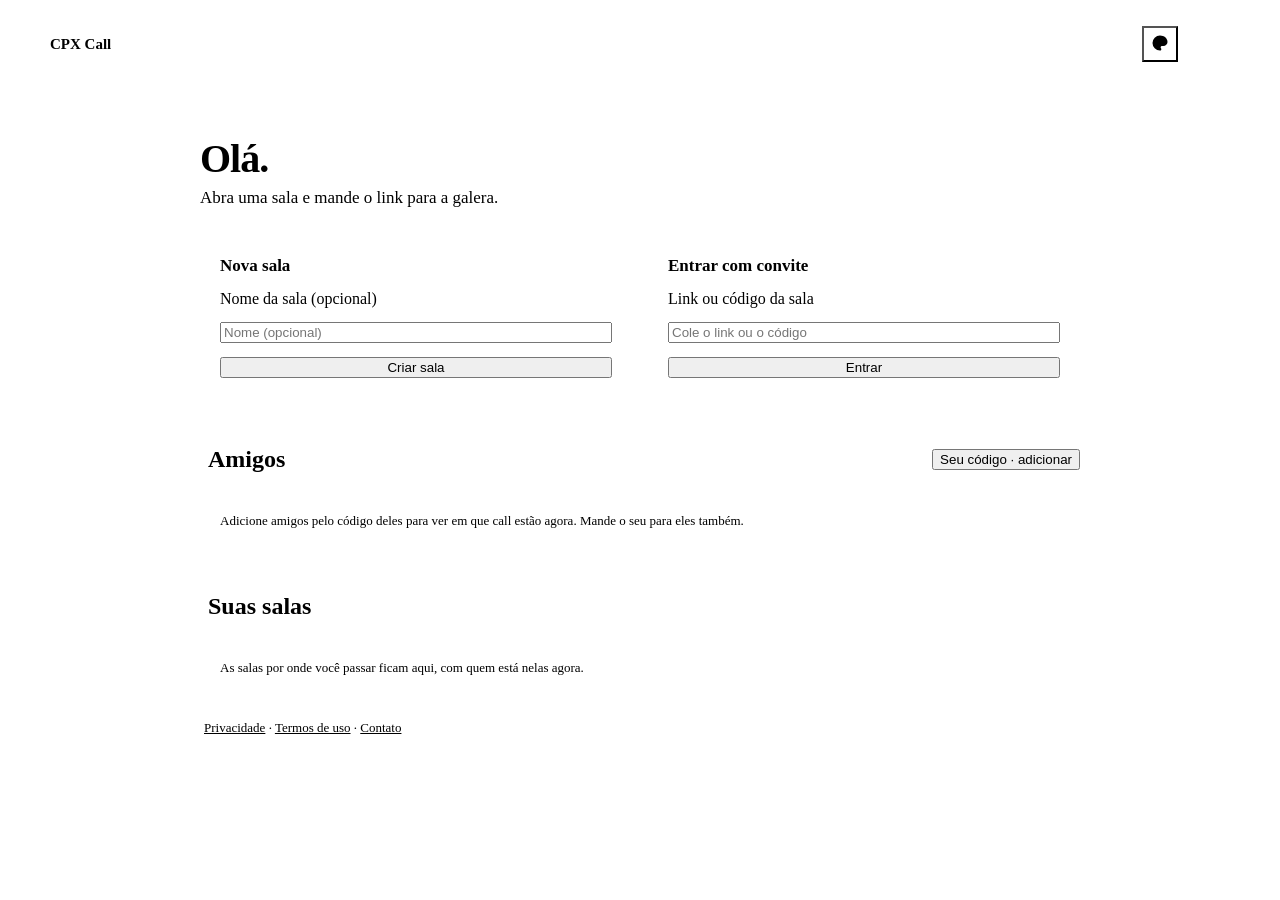
==== static/index.html @ 6d46cb57 "feat: páginas de privacidade e termos de uso (parte de #152) /privacidade diz exatamente o que fica " ====
<!doctype html>
<html lang="pt-BR">
<head>
  <meta charset="utf-8">
  <meta name="viewport" content="width=device-width, initial-scale=1, viewport-fit=cover">
  <title>CPX Call</title>
  <link rel="icon" href="/favicon.svg" type="image/svg+xml">
  <link rel="apple-touch-icon" href="/apple-touch-icon.png">
  <link rel="manifest" href="/manifest.webmanifest">
  <meta name="apple-mobile-web-app-capable" content="yes">
  <meta name="apple-mobile-web-app-status-bar-style" content="black-translucent">
  <meta name="theme-color" content="#000000">
  <link rel="preload" href="/fonts/inter.woff2" as="font" type="font/woff2" crossorigin>
  <link rel="stylesheet" href="/common.css">
  <script src="/theme.js"></script>
  <style>
    .top { display: flex; align-items: center; gap: 10px; padding: 18px 32px; }
    .top .brand { margin: 0; font-size: 15px; font-weight: 600; }
    .top-end { margin-left: auto; display: flex; align-items: center; gap: 8px; min-width: 0; }
    .me-pill { display: flex; align-items: center; gap: 10px; min-width: 0; height: 36px; padding: 4px 12px 4px 4px; border-radius: var(--r-md); border: 1px solid var(--border); background: var(--card); font-size: 14px; }
    .me-pill .avatar { width: 28px; height: 28px; font-size: 12px; }
    .me-pill span { max-width: 22ch; }
    .top .icon-btn, .top .get-app, .top .signin-top { height: 36px; }
    .top .icon-btn { width: 36px; background: var(--card); }
    .get-app { background: var(--card); font-weight: 500; }

    .lobby { width: min(880px, calc(100vw - 32px)); margin: 0 auto; padding: 56px 0 64px; display: flex; flex-direction: column; gap: 28px; }
    .hello { display: flex; flex-direction: column; gap: 6px; }
    .hello h1 { margin: 0; font-size: 40px; font-weight: 700; letter-spacing: -.025em; line-height: 1.15; }
    .hello p { margin: 0; font-size: 17px; color: var(--muted); }
    .grid { display: grid; grid-template-columns: repeat(2, minmax(0, 1fr)); gap: 16px; }
    .panel { padding: 20px; display: flex; flex-direction: column; gap: 14px; }
    .panel h2 { margin: 0; font-size: 17px; font-weight: 600; }
    .panel .btn { width: 100%; }
    .rooms { display: flex; flex-direction: column; gap: 8px; }
    .rooms .section-title { padding-left: 4px; }
    #rooms, #friends { list-style: none; margin: 0; padding: 4px 0; }
    #rooms li + li, #friends li + li { border-top: 1px solid var(--border-strong); margin-left: 70px; }
    #rooms li + li .room-item, #friends li + li .room-item { margin-left: -70px; }
    .room-item { position: relative; display: flex; align-items: center; padding-right: 12px; }
    .room-link { flex: 1; min-width: 0; display: flex; align-items: center; gap: 14px; padding: 12px 8px 12px 20px; color: var(--text); text-decoration: none; }
    .room-icon { flex: none; width: 36px; height: 36px; border-radius: var(--r-md); background: var(--raised); color: var(--soft); display: flex; align-items: center; justify-content: center; font-size: 15px; font-weight: 600; text-transform: lowercase; }
    .room-icon svg { width: 18px; height: 18px; }
    .room-text { display: flex; flex-direction: column; min-width: 0; }
    .room-title { display: flex; align-items: center; gap: 8px; min-width: 0; }
    .room-text strong { font-weight: 600; }
    .room-meta { font-size: 12px; color: var(--faint); }
    .room-meta .mono { font-size: 12px; }
    .tag { flex: none; padding: 0 5px; border: 1px solid var(--border); border-radius: var(--r-sm); font-size: 11px; color: var(--faint); }
    .presence { margin-left: auto; flex: none; display: flex; gap: 3px; }
    .presence i { width: 20px; height: 20px; border-radius: var(--r-sm); background: var(--raised-2); }
    .room-enter { flex: none; padding-left: 14px; margin-left: 4px; border-left: 1px solid var(--border); font-size: 13px; font-weight: 600; }
    .presence:empty + .room-count { margin-left: auto; }
    .room-count { flex: none; display: flex; align-items: center; gap: 6px; font-size: 13px; color: var(--muted); }
    .room-count.online { color: var(--online); }
    .chevron { flex: none; width: 14px; height: 14px; stroke: var(--faint); stroke-width: 2.4; }
    .room-link:hover .room-text strong { text-decoration: underline; }
    /* Pin / remove: quiet until the row is hovered or focused. */
    .room-actions { position: absolute; right: 76px; top: 50%; transform: translateY(-50%); display: flex; gap: 2px; padding-left: 12px; background: var(--card); opacity: 0; transition: opacity .12s; }
    .room-item:hover .room-actions, .room-item:focus-within .room-actions { opacity: 1; }
    .ghost:not(.btn) { width: 32px; height: 32px; padding: 0; border-radius: var(--r-md); background: transparent; color: var(--muted); display: inline-flex; align-items: center; justify-content: center; }
    .ghost:not(.btn) svg { width: 16px; height: 16px; }
    .ghost:not(.btn):hover { color: var(--text); background: var(--raised); }
    .ghost[aria-pressed="true"] { color: var(--warn); opacity: 1; }
    .section-head { display: flex; align-items: center; justify-content: space-between; gap: 8px; padding-left: 4px; }
    .friend-status { font-size: 12px; color: var(--faint); }
    .friend-status.online { color: var(--online); }
    .friend-status b { font-weight: 500; color: var(--text); }
    .friend-item .room-enter { margin-left: auto; }
    .friend-item .room-icon { color: #fff; font-weight: 600; text-transform: uppercase; }
    .empty { margin: 0; padding: 4px 20px 16px; font-size: 13px; color: var(--muted); }
    .support { margin: 0; padding-left: 4px; font-size: 13px; color: var(--faint); }
    .support a { color: var(--muted); }

    @media (hover: none) { .room-actions { opacity: 1; } }

    /* ---------- celular (docs/design/cpx-call-mobile.html, "Início") ----------
       Friends as a row of cards, the rooms as a plain list, and the two
       actions fixed at the bottom. */
    .m-only, .m-actions, #rooms-edit { display: none; }
    @media (max-width: 760px), (max-height: 500px) and (pointer: coarse) {
      .m-only { display: inline; }
      .m-hide, .grid, #appearance-btn { display: none !important; }
      .top { padding: max(14px, env(safe-area-inset-top)) max(16px, env(safe-area-inset-right)) 8px max(16px, env(safe-area-inset-left)); }
      .top .brand { font-size: 16px; }
      .top .logo { width: 28px; height: 28px; }
      .me-pill span, #get-app { display: none; }
      .me-pill { height: auto; padding: 0; border: 0; background: none; }
      .me-pill .avatar { width: 32px; height: 32px; font-size: 13px; }
      .lobby { width: auto; padding: 12px max(16px, env(safe-area-inset-right)) calc(150px + env(safe-area-inset-bottom)) max(16px, env(safe-area-inset-left)); gap: 24px; }
      .hello { gap: 4px; }
      .hello h1 { font-size: 28px; }
      .hello p { font-size: 15px; }
      .section-title { font-size: 13px; font-weight: 600; color: var(--muted); }
      .rooms { gap: 10px; }
      .rooms .section-title, .section-head { padding-left: 0; }
      .section-head .btn { height: 28px; }

      /* Amigos: cards side by side, swiped sideways. */
      .friends > .card { border: 0; background: none; }
      #friends { display: flex; gap: 10px; padding: 0; margin: 0 calc(-1 * max(16px, env(safe-area-inset-right))) 0 calc(-1 * max(16px, env(safe-area-inset-left))); padding: 0 16px; overflow-x: auto; scroll-snap-type: x mandatory; scroll-padding: 0 16px; scrollbar-width: none; }
      #friends::-webkit-scrollbar { display: none; }
      #friends li, #friends li + li { flex: none; width: 150px; margin: 0; border: 0; scroll-snap-align: start; }
      #friends li + li .room-item { margin-left: 0; }
      .friend-item { height: 100%; padding: 0; border: 1px solid var(--border); border-radius: var(--r-lg); background: var(--card); }
      .friend-item .room-link { height: 100%; flex-direction: column; align-items: stretch; gap: 10px; padding: 10px 12px 12px; }
      .friend-item .room-icon { width: 44px; height: 44px; font-size: 17px; }
      .friend-item .room-icon.live { box-shadow: 0 0 0 2px var(--card), 0 0 0 4px var(--online); margin: 2px 0 0 2px; }
      .friend-item .room-text strong { font-size: 15px; }
      .friend-status { font-size: 13px; }
      .friend-status b { font-weight: 400; color: inherit; }
      .friend-item .room-enter { margin: auto 0 0; padding: 0; height: 34px; display: flex; align-items: center; justify-content: center; border: 0; border-radius: var(--r-md); background: var(--raised-2); font-size: 14px; font-weight: 500; }
      .friend-item .room-actions { right: 6px; top: 8px; transform: none; padding: 0; background: none; }
      #friends-empty { padding: 0; }

      /* Suas salas: name over the code, who is there, a chevron. */
      #rooms { padding: 0; }
      #rooms li + li { margin-left: 16px; }
      #rooms li + li .room-item { margin-left: -16px; }
      .room-item { padding-right: 14px; }
      .room-link { gap: 10px; padding: 14px 4px 14px 16px; }
      #rooms .room-icon, #rooms .room-enter { display: none; }
      .room-text strong { font-size: 16px; font-weight: 500; }
      .room-meta { font: 12px var(--mono); }
      .presence { gap: 0; }
      .presence i { width: 22px; height: 22px; border: 2px solid var(--card); border-radius: 5px; }
      .presence i + i { margin-left: -6px; }
      .room-count { font-size: 14px; }
      .chevron.m-only { display: block; width: 16px; height: 16px; }
      #rooms-edit { display: inline-flex; }
      .room-actions { right: 40px; }
      body:not(.editing) .room-actions { display: none; }
      #rooms li + li .room-actions { right: 40px; }

      /* Nova sala / Colar convite, always at hand. */
      .m-actions { display: flex; flex-direction: column; gap: 10px; position: fixed; left: 0; right: 0; bottom: 0; z-index: 5; padding: 14px max(16px, env(safe-area-inset-right)) max(16px, env(safe-area-inset-bottom)) max(16px, env(safe-area-inset-left)); border-top: 1px solid var(--line); background: var(--bg); }
      .m-actions .btn { height: 50px; font-size: 16px; }
      .m-actions .btn.ghost { box-shadow: inset 0 0 0 1px var(--border); }
    }
  </style>
</head>
<body>
  <header class="top">
    <div class="logo" aria-hidden="true"><img src="/favicon.svg" alt=""></div>
    <p class="brand">CPX Call</p>
    <div class="top-end">
      <a class="btn small get-app round" id="get-app" href="https://github.com/melanolachef/call-app/releases/latest/download/CPX-Call-Windows.exe" title="Atalhos de voz que funcionam com o jogo em foco" hidden>Baixar app para Windows</a>
      <button class="btn small round get-app" id="install" title="Abre sem as barras do navegador, com a tela inteira para a live" hidden>Instalar</button>
      <button class="icon-btn" id="appearance-btn" title="Aparência" aria-label="Aparência"><svg viewBox="0 0 24 24" aria-hidden="true"><path d="M12 3a9 9 0 1 0 0 18c1.1 0 1.6-.8 1.6-1.6 0-.5-.2-.8-.4-1.1-.3-.3-.4-.6-.4-1 0-.9.7-1.6 1.6-1.6H16a5 5 0 0 0 5-5c0-4.3-4-7.7-9-7.7z"/><circle cx="7.5" cy="11" r="1"/><circle cx="10" cy="7" r="1"/><circle cx="14.5" cy="7" r="1"/></svg></button>
      <a class="btn small ghost signin-top" id="signin-top" href="/auth/google" title="Ganhe um @usuário e seus amigos em qualquer aparelho" hidden>Entrar</a>
      <button class="me-pill" id="edit" title="Editar perfil">
        <div class="avatar" id="me-avatar" aria-hidden="true"></div>
        <span class="ellipsis" id="me-nick"></span>
      </button>
    </div>
  </header>

  <main class="lobby">
    <div class="hello">
      <h1 id="greeting">Olá.</h1>
      <p id="tagline">Abra uma sala e mande o link para a galera.</p>
    </div>

    <div class="grid">
      <form class="panel card" id="create-form">
        <h2>Nova sala</h2>
        <label class="sr-only" for="room-name">Nome da sala (opcional)</label>
        <input class="input" id="room-name" maxlength="40" placeholder="Nome (opcional)" autocomplete="off">
        <button class="btn primary">Criar sala</button>
      </form>

      <form class="panel card" id="join-form">
        <h2>Entrar com convite</h2>
        <label class="sr-only" for="join-link">Link ou código da sala</label>
        <input class="input" id="join-link" placeholder="Cole o link ou o código" autocomplete="off">
        <button class="btn">Entrar</button>
      </form>
    </div>

    <section class="rooms friends" id="friends-section" aria-labelledby="friends-title" hidden>
      <div class="section-head">
        <h2 class="section-title" id="friends-title">Amigos</h2>
        <button class="btn small ghost" id="friends-btn">Seu código · adicionar</button>
      </div>
      <div class="card">
        <ul id="friends"></ul>
        <p class="empty" id="friends-empty">Adicione amigos pelo código deles para ver em que call estão agora. Mande o seu para eles também.</p>
      </div>
    </section>

    <section class="rooms" aria-labelledby="rooms-title">
      <div class="section-head">
        <h2 class="section-title" id="rooms-title">Suas salas</h2>
        <button class="btn small ghost" id="rooms-edit" aria-pressed="false">Editar</button>
      </div>
      <div class="card">
        <ul id="rooms" aria-labelledby="rooms-title"></ul>
        <p class="empty" id="rooms-empty">As salas por onde você passar ficam aqui, com quem está nelas agora.</p>
      </div>
    </section>
    <p class="support" id="support" hidden><a href="/apoiar">Apoiar o CPX Call</a> · sem anúncio, a galera ajuda a pagar o servidor</p>
    <p class="support legal"><a href="/privacidade">Privacidade</a> · <a href="/termos">Termos de uso</a> · <a href="mailto:cpxcallcontato@gmail.com">Contato</a></p>
  </main>

  <div class="m-actions">
    <button class="btn primary" id="m-new"><svg viewBox="0 0 24 24" aria-hidden="true"><path d="M12 5v14M5 12h14"/></svg>Nova sala</button>
    <button class="btn ghost" id="m-paste"><svg viewBox="0 0 24 24" aria-hidden="true"><path d="M10 14a4 4 0 0 0 5.7 0l3-3a4 4 0 0 0-5.7-5.7l-1 1M14 10a4 4 0 0 0-5.7 0l-3 3a4 4 0 0 0 5.7 5.7l1-1"/></svg>Colar convite</button>
  </div>

  <dialog id="m-dialog" aria-labelledby="m-dialog-title">
    <form method="dialog" class="dialog-body" id="m-form">
      <h2 id="m-dialog-title"></h2>
      <input class="input" id="m-input" autocomplete="off">
      <div class="actions">
        <button type="button" class="btn ghost" id="m-cancel">Cancelar</button>
        <button class="btn primary" id="m-ok"></button>
      </div>
    </form>
  </dialog>

  <script src="/common.js"></script>
  <script src="/amigos.js"></script>
  <script src="/lobby.js"></script>
</body>
</html>
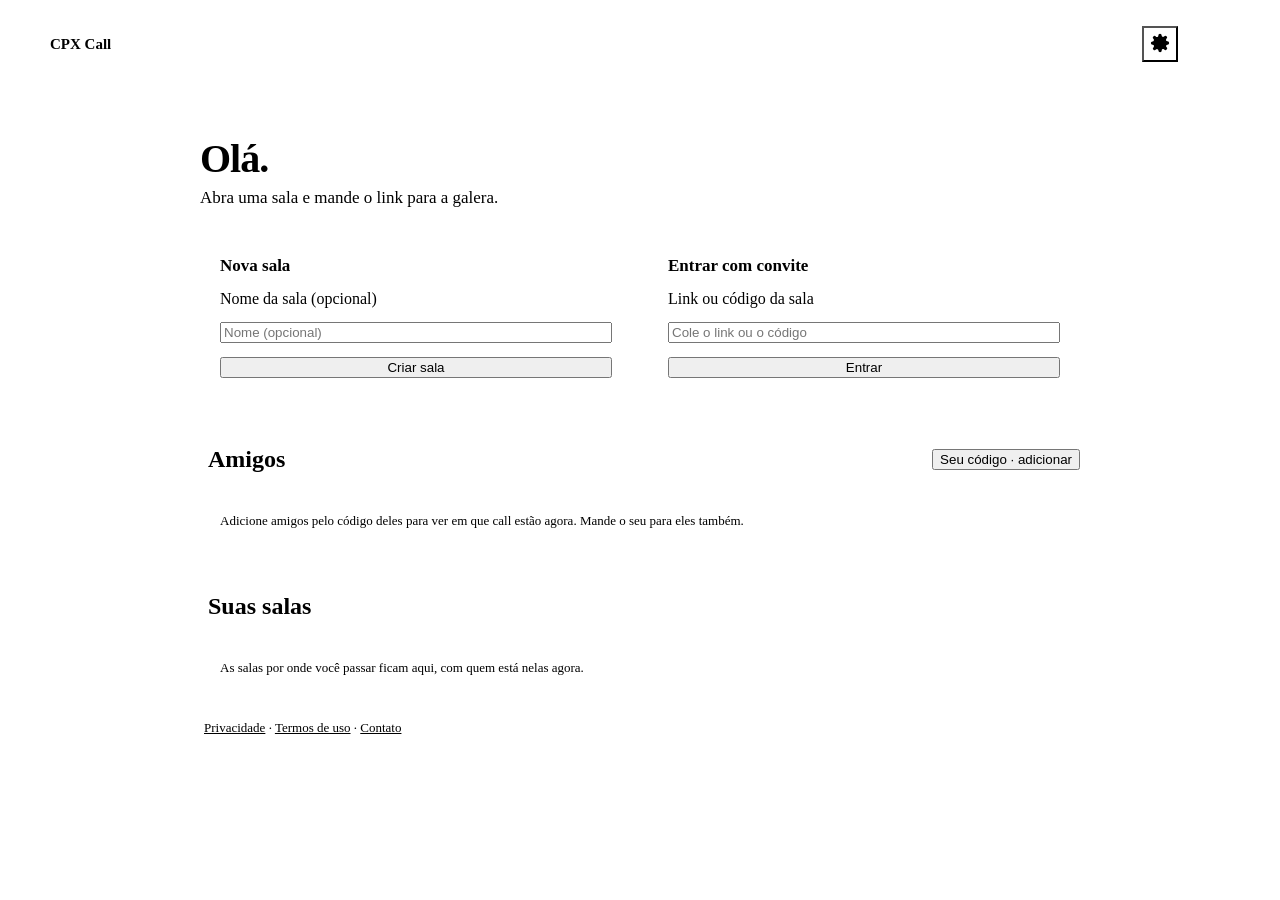
==== commit 96894b0c: "feat: configurações em página própria (#176, etapa 1) Segue docs/design/cpx-call-novas-telas.html ("" ====
--- a/static/index.html
+++ b/static/index.html
@@ -67,6 +67,9 @@
     .friend-status.online { color: var(--online); }
     .friend-status b { font-weight: 500; color: var(--text); }
     .friend-item .room-enter { margin-left: auto; }
+    .request-actions { margin-left: auto; flex: none; display: flex; gap: 6px; }
+    .dm-btn { flex: none; margin-left: 8px; }
+    #friends-btn .badge { margin-left: 6px; min-width: 18px; height: 18px; padding: 0 5px; border-radius: var(--r-sm); background: var(--live); color: #000; font-size: 11px; font-weight: 700; display: inline-flex; align-items: center; justify-content: center; }
     .friend-item .room-icon { color: #fff; font-weight: 600; text-transform: uppercase; }
     .empty { margin: 0; padding: 4px 20px 16px; font-size: 13px; color: var(--muted); }
     .support { margin: 0; padding-left: 4px; font-size: 13px; color: var(--faint); }
@@ -111,6 +114,10 @@
       .friend-status b { font-weight: 400; color: inherit; }
       .friend-item .room-enter { margin: auto 0 0; padding: 0; height: 34px; display: flex; align-items: center; justify-content: center; border: 0; border-radius: var(--r-md); background: var(--raised-2); font-size: 14px; font-weight: 500; }
       .friend-item .room-actions { right: 6px; top: 8px; transform: none; padding: 0; background: none; }
+      .friend-request .friend-status { white-space: normal; }
+      .friend-item:has(.dm-btn) { flex-direction: column; align-items: stretch; padding-right: 0; }
+      .friend-item .dm-btn { margin: 0 12px 12px; }
+      .friend-request .request-actions { margin: auto 0 0; }
       #friends-empty { padding: 0; }
 
       /* Suas salas: name over the code, who is there, a chevron. */
@@ -146,7 +153,7 @@
     <div class="top-end">
       <a class="btn small get-app round" id="get-app" href="https://github.com/melanolachef/call-app/releases/latest/download/CPX-Call-Windows.exe" title="Atalhos de voz que funcionam com o jogo em foco" hidden>Baixar app para Windows</a>
       <button class="btn small round get-app" id="install" title="Abre sem as barras do navegador, com a tela inteira para a live" hidden>Instalar</button>
-      <button class="icon-btn" id="appearance-btn" title="Aparência" aria-label="Aparência"><svg viewBox="0 0 24 24" aria-hidden="true"><path d="M12 3a9 9 0 1 0 0 18c1.1 0 1.6-.8 1.6-1.6 0-.5-.2-.8-.4-1.1-.3-.3-.4-.6-.4-1 0-.9.7-1.6 1.6-1.6H16a5 5 0 0 0 5-5c0-4.3-4-7.7-9-7.7z"/><circle cx="7.5" cy="11" r="1"/><circle cx="10" cy="7" r="1"/><circle cx="14.5" cy="7" r="1"/></svg></button>
+      <button class="icon-btn" id="appearance-btn" title="Configurações" aria-label="Configurações"><svg viewBox="0 0 24 24" aria-hidden="true"><circle cx="12" cy="12" r="3"/><path d="M19.4 15a1.7 1.7 0 0 0 .3 1.8l.1.1a2 2 0 1 1-2.8 2.8l-.1-.1a1.7 1.7 0 0 0-1.8-.3 1.7 1.7 0 0 0-1 1.5V21a2 2 0 1 1-4 0v-.1a1.7 1.7 0 0 0-1.1-1.5 1.7 1.7 0 0 0-1.8.3l-.1.1a2 2 0 1 1-2.8-2.8l.1-.1a1.7 1.7 0 0 0 .3-1.8 1.7 1.7 0 0 0-1.5-1H3a2 2 0 1 1 0-4h.1a1.7 1.7 0 0 0 1.5-1.1 1.7 1.7 0 0 0-.3-1.8l-.1-.1a2 2 0 1 1 2.8-2.8l.1.1a1.7 1.7 0 0 0 1.8.3H9a1.7 1.7 0 0 0 1-1.5V3a2 2 0 1 1 4 0v.1a1.7 1.7 0 0 0 1 1.5 1.7 1.7 0 0 0 1.8-.3l.1-.1a2 2 0 1 1 2.8 2.8l-.1.1a1.7 1.7 0 0 0-.3 1.8V9a1.7 1.7 0 0 0 1.5 1H21a2 2 0 1 1 0 4h-.1a1.7 1.7 0 0 0-1.5 1z"/></svg></button>
       <a class="btn small ghost signin-top" id="signin-top" href="/auth/google" title="Ganhe um @usuário e seus amigos em qualquer aparelho" hidden>Entrar</a>
       <button class="me-pill" id="edit" title="Editar perfil">
         <div class="avatar" id="me-avatar" aria-hidden="true"></div>
@@ -220,6 +227,7 @@
 
   <script src="/common.js"></script>
   <script src="/amigos.js"></script>
+  <script src="/configuracoes.js"></script>
   <script src="/lobby.js"></script>
 </body>
 </html>
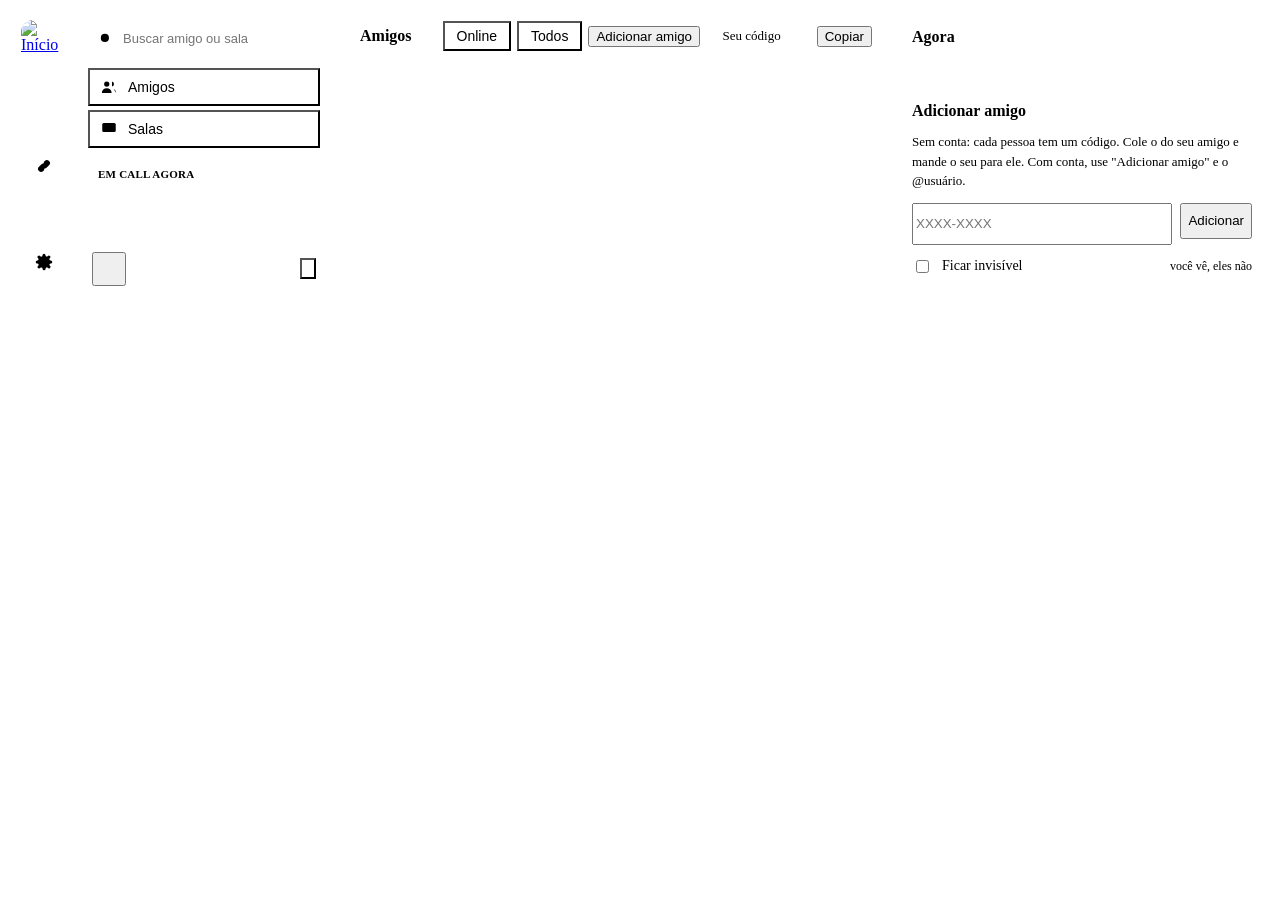
==== commit f2badc08: "feat: início novo em telas largas (#176, etapa 2) Segue docs/design/cpx-call-novas-telas.html ("Iníc" ====
--- a/static/index.html
+++ b/static/index.html
@@ -144,6 +144,113 @@
       .m-actions .btn { height: 50px; font-size: 16px; }
       .m-actions .btn.ghost { box-shadow: inset 0 0 0 1px var(--border); }
     }
+
+    /* ---------- início em telas largas (painel.js; docs/design/cpx-call-novas-telas.html) ---------- */
+    .top, .lobby { display: none; }
+    .home-panel { height: calc(100vh - var(--titlebar-h)); height: calc(100dvh - var(--titlebar-h)); display: grid; grid-template-columns: 72px 248px minmax(0, 1fr) 380px; }
+    .rail { display: flex; flex-direction: column; align-items: center; gap: 8px; padding: 12px 0; background: var(--bg); overflow-y: auto; }
+    .rail-logo { position: relative; display: flex; width: 46px; height: 46px; border-radius: 12px; }
+    .rail-logo img { width: 100%; height: 100%; border-radius: 12px; image-rendering: pixelated; }
+    .rail-logo::before { content: ''; position: absolute; left: -13px; top: 8px; width: 4px; height: 30px; border-radius: 0 3px 3px 0; background: var(--text); }
+    .rail-sep { width: 28px; height: 2px; border-radius: 1px; background: var(--raised-2); }
+    .rail-rooms { display: flex; flex-direction: column; gap: 8px; }
+    .rail-room, .rail-btn { position: relative; width: 44px; height: 44px; display: flex; align-items: center; justify-content: center; border-radius: 12px; background: var(--raised); color: var(--text); font-size: 15px; font-weight: 600; text-decoration: none; transition: border-radius .15s, background .15s; }
+    .rail-room:hover, .rail-btn:hover { border-radius: 14px; background: var(--raised-2); }
+    .rail-badge { position: absolute; right: -3px; bottom: -3px; min-width: 16px; height: 16px; padding: 0 4px; border: 2px solid var(--bg); border-radius: 5px; background: var(--online); color: #000; font-size: 10px; font-weight: 700; display: flex; align-items: center; justify-content: center; }
+    .rail-btn { background: none; border: 1px dashed var(--raised-2); color: var(--muted); }
+    .rail-btn svg { width: 18px; height: 18px; }
+    .rail-gear { margin-top: auto; border: 0; }
+    .panel-side { min-height: 0; display: flex; flex-direction: column; gap: 4px; padding: 12px 8px 0; background: var(--frame); border-right: 1px solid var(--line); }
+    .panel-search { display: flex; align-items: center; gap: 8px; height: 36px; margin-bottom: 8px; padding: 0 10px; border: 1px solid var(--border); border-radius: var(--r-md); background: var(--bg); color: var(--faint); }
+    .panel-search svg { width: 15px; height: 15px; flex: none; }
+    .panel-search input { flex: 1; min-width: 0; border: 0; background: none; color: var(--text); font-size: 13px; outline: none; }
+    .panel-nav { display: flex; align-items: center; gap: 10px; height: 38px; padding: 0 10px; border-radius: var(--r-md); background: none; color: var(--muted); font-size: 14px; font-weight: 500; text-align: left; }
+    .panel-nav svg { width: 18px; height: 18px; }
+    .panel-nav:hover { background: var(--raised); color: var(--text); }
+    .panel-nav[aria-current="true"] { background: var(--raised); color: var(--text); }
+    .panel-count { margin-left: auto; font-size: 11px; color: var(--faint); }
+    .panel-group { margin: 16px 0 6px; padding: 0 10px; font-size: 11px; font-weight: 600; color: var(--faint); text-transform: uppercase; letter-spacing: .02em; }
+    .panel-calls { flex: 1; min-height: 0; overflow-y: auto; list-style: none; margin: 0; padding: 0; }
+    .panel-call { display: flex; align-items: center; gap: 8px; padding: 7px 10px; border-radius: var(--r-md); color: var(--text); text-decoration: none; }
+    .panel-call:hover { background: var(--raised); }
+    .panel-call-text { flex: 1; min-width: 0; display: flex; flex-direction: column; font-size: 14px; }
+    .panel-call-sub { font-size: 12px; color: var(--online); }
+    .panel-faces { display: flex; flex: none; }
+    .panel-faces .avatar { width: 20px; height: 20px; border-radius: 5px; border: 2px solid var(--frame); font-size: 9px; }
+    .panel-faces .avatar + .avatar { margin-left: -5px; }
+    .panel-me { flex: none; display: flex; align-items: center; gap: 10px; margin: auto -8px 0; padding: 10px 12px; border-top: 1px solid var(--line); background: var(--bg); }
+    .panel-me-face { width: 34px; height: 34px; padding: 0; font-size: 13px; cursor: pointer; }
+    .panel-me-text { flex: 1; min-width: 0; display: flex; flex-direction: column; font-size: 14px; }
+    .panel-me-text span { font-size: 12px; color: var(--muted); }
+    .panel-me-text span.online { color: var(--online); }
+    .panel-me .icon-btn { background: none; color: var(--muted); }
+    .panel-main { min-width: 0; min-height: 0; display: flex; flex-direction: column; }
+    .panel-head { flex: none; height: 56px; display: flex; align-items: center; gap: 12px; padding: 0 20px; border-bottom: 1px solid var(--line); }
+    .panel-title-icon { display: flex; color: var(--muted); }
+    .panel-title-icon svg { width: 20px; height: 20px; }
+    .panel-head h1 { margin: 0; font-size: 16px; font-weight: 700; }
+    .panel-tabs { display: flex; align-items: center; gap: 6px; }
+    .panel-head-sep { width: 1px; height: 20px; margin: 0 6px; background: var(--border); }
+    .panel-tab { height: 30px; padding: 0 12px; border-radius: var(--r-md); background: none; color: var(--muted); font-size: 14px; font-weight: 500; }
+    .panel-tab:hover { color: var(--text); background: var(--raised); }
+    .panel-tab[aria-selected="true"] { background: var(--raised); color: var(--text); }
+    .panel-code-box { margin-left: auto; display: flex; align-items: center; gap: 8px; font-size: 13px; }
+    .panel-code { padding: 4px 10px; border: 1px solid var(--border); border-radius: var(--r-md); background: var(--card); font-size: 13px; }
+    .panel-body { flex: 1; min-height: 0; overflow-y: auto; padding: 8px 20px 24px; }
+    .panel-body > .panel-group { padding: 0; margin: 20px 0 6px; }
+    .panel-list { list-style: none; margin: 0; padding: 0; }
+    .panel-friend, .panel-room { display: flex; align-items: center; gap: 12px; padding: 10px 6px; border-top: 1px solid var(--line); }
+    .panel-friend:hover, .panel-room:hover { background: rgb(255 255 255 / .02); }
+    .panel-face-wrap { position: relative; flex: none; display: flex; }
+    .panel-friend .avatar { width: 36px; height: 36px; font-size: 14px; }
+    .presence-dot { position: absolute; right: -3px; bottom: -3px; width: 12px; height: 12px; border: 3px solid var(--bg); border-radius: 4px; background: var(--raised-2); }
+    .presence-dot.online, .presence-dot.call { background: var(--online); }
+    .panel-friend.off .panel-friend-text strong { color: var(--muted); }
+    .panel-friend-text { flex: 1; min-width: 0; display: flex; flex-direction: column; font-size: 14px; }
+    .panel-friend-status { font-size: 13px; color: var(--muted); }
+    .panel-friend.call .panel-friend-status { color: var(--online); }
+    .panel-friend-status b { font-weight: 500; }
+    .panel-friend .friend-more, .panel-room .friend-more { width: 30px; height: 30px; background: none; color: var(--muted); }
+    .panel-friend .friend-more:hover, .panel-room .friend-more:hover { background: var(--raised); color: var(--text); }
+    .panel-room .friend-more.pinned { color: var(--warn); }
+    .panel-unread .badge { margin-left: 6px; min-width: 18px; height: 18px; padding: 0 5px; border-radius: var(--r-sm); background: var(--live); color: #000; font-size: 11px; font-weight: 700; display: inline-flex; align-items: center; justify-content: center; }
+    .panel-friend.request { background: color-mix(in srgb, var(--accent) 6%, transparent); }
+    .panel-menu { position: fixed; z-index: 20; min-width: 180px; padding: 4px; display: flex; flex-direction: column; box-shadow: 0 12px 32px rgb(0 0 0 / .5); }
+    .panel-menu-item { height: 34px; padding: 0 10px; border-radius: var(--r-sm); background: none; color: var(--text); text-align: left; font-size: 14px; }
+    .panel-menu-item:hover { background: var(--raised); }
+    .panel-menu-item.danger { color: var(--danger); }
+    .panel-empty { display: flex; flex-direction: column; align-items: flex-start; gap: 12px; padding: 40px 6px; color: var(--muted); font-size: 14px; }
+    .panel-empty p { margin: 0; }
+    .panel-room-link { flex: 1; min-width: 0; display: flex; align-items: center; gap: 12px; color: var(--text); text-decoration: none; }
+    .panel-room-link .tag { margin-left: 8px; }
+    .panel-room-count { flex: none; font-size: 13px; color: var(--faint); }
+    .panel-room-count.online { color: var(--online); }
+    .panel-create { display: flex; gap: 8px; margin: 16px 0 4px; }
+    .panel-create .input { flex: 1; height: 36px; }
+    .panel-create .btn { height: 36px; }
+    .panel-now { min-height: 0; overflow-y: auto; padding: 20px; border-left: 1px solid var(--line); display: flex; flex-direction: column; gap: 12px; }
+    .panel-now h2 { margin: 0; font-size: 16px; font-weight: 700; }
+    .now-rooms { display: flex; flex-direction: column; gap: 10px; }
+    .now-card { display: flex; align-items: center; gap: 12px; padding: 14px; border: 1px solid var(--border); border-radius: var(--r-lg); background: var(--card); }
+    .now-card .panel-friend-status { color: var(--muted); }
+    .now-empty { display: flex; flex-direction: column; align-items: flex-start; gap: 10px; padding: 14px; border: 1px dashed var(--border); border-radius: var(--r-lg); color: var(--muted); font-size: 13px; }
+    .now-empty p { margin: 0; }
+    .now-add { margin-top: 12px; padding-top: 20px; border-top: 1px solid var(--line); display: flex; flex-direction: column; gap: 12px; }
+    .now-add p { margin: 0; font-size: 13px; line-height: 1.5; }
+    .now-add-form { display: flex; gap: 8px; }
+    .now-add-form .input { flex: 1; min-width: 0; height: 36px; }
+    .now-add-form .btn { height: 36px; }
+    .now-invisible { display: flex; align-items: center; gap: 10px; font-size: 14px; }
+    .now-invisible .muted { margin-left: auto; font-size: 12px; }
+    @media (max-width: 1180px) {
+      .home-panel { grid-template-columns: 72px 248px minmax(0, 1fr); }
+      .panel-now { display: none; }
+    }
+    @media (max-width: 760px), (max-height: 500px) and (pointer: coarse) {
+      .home-panel { display: none; }
+      .top { display: flex; }
+      .lobby { display: flex; }
+    }
   </style>
 </head>
 <body>
@@ -162,6 +269,54 @@
     </div>
   </header>
 
+  <div class="home-panel" id="home-panel">
+    <nav class="rail" aria-label="Salas">
+      <a class="rail-logo" href="/" aria-current="page" title="Início"><img src="/favicon.svg" alt="Início"></a>
+      <span class="rail-sep" aria-hidden="true"></span>
+      <div class="rail-rooms" id="rail-rooms"></div>
+      <button type="button" class="rail-btn rail-new" id="rail-new" title="Nova sala" aria-label="Nova sala"><svg viewBox="0 0 24 24" aria-hidden="true"><path d="M12 5v14M5 12h14"/></svg></button>
+      <button type="button" class="rail-btn" id="rail-paste" title="Entrar com convite" aria-label="Entrar com convite"><svg viewBox="0 0 24 24" aria-hidden="true"><path d="M10 14a4 4 0 0 0 5.7 0l3-3a4 4 0 0 0-5.7-5.7l-1 1M14 10a4 4 0 0 0-5.7 0l-3 3a4 4 0 0 0 5.7 5.7l1-1"/></svg></button>
+      <button type="button" class="rail-btn rail-gear" id="rail-settings" title="Configurações" aria-label="Configurações"><svg viewBox="0 0 24 24" aria-hidden="true"><circle cx="12" cy="12" r="3"/><path d="M19.4 15a1.7 1.7 0 0 0 .3 1.8l.1.1a2 2 0 1 1-2.8 2.8l-.1-.1a1.7 1.7 0 0 0-1.8-.3 1.7 1.7 0 0 0-1 1.5V21a2 2 0 1 1-4 0v-.1a1.7 1.7 0 0 0-1.1-1.5 1.7 1.7 0 0 0-1.8.3l-.1.1a2 2 0 1 1-2.8-2.8l.1-.1a1.7 1.7 0 0 0 .3-1.8 1.7 1.7 0 0 0-1.5-1H3a2 2 0 1 1 0-4h.1a1.7 1.7 0 0 0 1.5-1.1 1.7 1.7 0 0 0-.3-1.8l-.1-.1a2 2 0 1 1 2.8-2.8l.1.1a1.7 1.7 0 0 0 1.8.3H9a1.7 1.7 0 0 0 1-1.5V3a2 2 0 1 1 4 0v.1a1.7 1.7 0 0 0 1 1.5 1.7 1.7 0 0 0 1.8-.3l.1-.1a2 2 0 1 1 2.8 2.8l-.1.1a1.7 1.7 0 0 0-.3 1.8V9a1.7 1.7 0 0 0 1.5 1H21a2 2 0 1 1 0 4h-.1a1.7 1.7 0 0 0-1.5 1z"/></svg></button>
+    </nav>
+    <aside class="panel-side">
+      <label class="panel-search"><svg viewBox="0 0 24 24" aria-hidden="true"><circle cx="11" cy="11" r="6.5"/><path d="M20 20l-4.2-4.2"/></svg><input id="panel-search" placeholder="Buscar amigo ou sala" autocomplete="off" aria-label="Buscar amigo ou sala"></label>
+      <button type="button" class="panel-nav" data-view="amigos"><svg viewBox="0 0 24 24" aria-hidden="true"><circle cx="9" cy="8" r="3.5"/><path d="M2.5 20a6.5 6.5 0 0 1 13 0M16 4.6a3.5 3.5 0 0 1 0 6.8M18 14.2a6.5 6.5 0 0 1 3.5 5.8"/></svg>Amigos<span class="panel-count mono" id="panel-friends-count"></span></button>
+      <button type="button" class="panel-nav" data-view="salas"><svg viewBox="0 0 24 24" aria-hidden="true"><rect x="3" y="4" width="18" height="12" rx="2"/><path d="M8 20h8M12 16v4"/></svg>Salas</button>
+      <h3 class="panel-group" id="panel-calls-title">Em call agora</h3>
+      <ul class="panel-calls" id="panel-calls"></ul>
+      <div class="panel-me">
+        <button type="button" class="avatar panel-me-face" id="panel-me-face" title="Editar perfil" aria-label="Editar perfil"></button>
+        <span class="panel-me-text"><strong class="ellipsis" id="panel-me-name"></strong><span class="ellipsis" id="panel-me-status"></span></span>
+        <button type="button" class="btn small ghost" id="panel-signin" hidden>Entrar</button>
+        <button type="button" class="icon-btn" id="panel-me-settings" title="Configurações" aria-label="Configurações"><svg viewBox="0 0 24 24" aria-hidden="true"><circle cx="12" cy="12" r="3"/><path d="M19.4 15a1.7 1.7 0 0 0 .3 1.8l.1.1a2 2 0 1 1-2.8 2.8l-.1-.1a1.7 1.7 0 0 0-1.8-.3 1.7 1.7 0 0 0-1 1.5V21a2 2 0 1 1-4 0v-.1a1.7 1.7 0 0 0-1.1-1.5 1.7 1.7 0 0 0-1.8.3l-.1.1a2 2 0 1 1-2.8-2.8l.1-.1a1.7 1.7 0 0 0 .3-1.8 1.7 1.7 0 0 0-1.5-1H3a2 2 0 1 1 0-4h.1a1.7 1.7 0 0 0 1.5-1.1 1.7 1.7 0 0 0-.3-1.8l-.1-.1a2 2 0 1 1 2.8-2.8l.1.1a1.7 1.7 0 0 0 1.8.3H9a1.7 1.7 0 0 0 1-1.5V3a2 2 0 1 1 4 0v.1a1.7 1.7 0 0 0 1 1.5 1.7 1.7 0 0 0 1.8-.3l.1-.1a2 2 0 1 1 2.8 2.8l-.1.1a1.7 1.7 0 0 0-.3 1.8V9a1.7 1.7 0 0 0 1.5 1H21a2 2 0 1 1 0 4h-.1a1.7 1.7 0 0 0-1.5 1z"/></svg></button>
+      </div>
+    </aside>
+    <main class="panel-main">
+      <header class="panel-head">
+        <span class="panel-title-icon" id="panel-title-icon" aria-hidden="true"></span>
+        <h1 id="panel-title">Amigos</h1>
+        <span class="panel-tabs" id="panel-tabs" role="tablist">
+          <span class="panel-head-sep" aria-hidden="true"></span>
+          <button type="button" class="panel-tab" role="tab" data-tab="online">Online</button>
+          <button type="button" class="panel-tab" role="tab" data-tab="todos">Todos</button>
+          <button type="button" class="btn small accent" id="panel-add">Adicionar amigo</button>
+        </span>
+        <span class="panel-code-box" id="now-code-box"><span class="muted">Seu código</span><span class="panel-code mono" id="panel-code"></span><button type="button" class="btn small ghost" id="panel-code-copy">Copiar</button></span>
+      </header>
+      <div class="panel-body" id="panel-body"></div>
+    </main>
+    <aside class="panel-now">
+      <h2>Agora</h2>
+      <div class="now-rooms" id="now-rooms"></div>
+      <div class="now-add">
+        <h2>Adicionar amigo</h2>
+        <p class="muted">Sem conta: cada pessoa tem um código. Cole o do seu amigo e mande o seu para ele. Com conta, use "Adicionar amigo" e o @usuário.</p>
+        <form class="now-add-form" id="now-add"><input class="input mono" id="now-code" placeholder="XXXX-XXXX" maxlength="200" autocomplete="off" aria-label="Código do amigo"><button class="btn small accent">Adicionar</button></form>
+        <label class="now-invisible"><input type="checkbox" class="settings-switch" id="now-invisible" role="switch"><span>Ficar invisível</span><span class="muted">você vê, eles não</span></label>
+      </div>
+    </aside>
+  </div>
+
   <main class="lobby">
     <div class="hello">
       <h1 id="greeting">Olá.</h1>
@@ -229,5 +384,6 @@
   <script src="/amigos.js"></script>
   <script src="/configuracoes.js"></script>
   <script src="/lobby.js"></script>
+  <script src="/painel.js"></script>
 </body>
 </html>
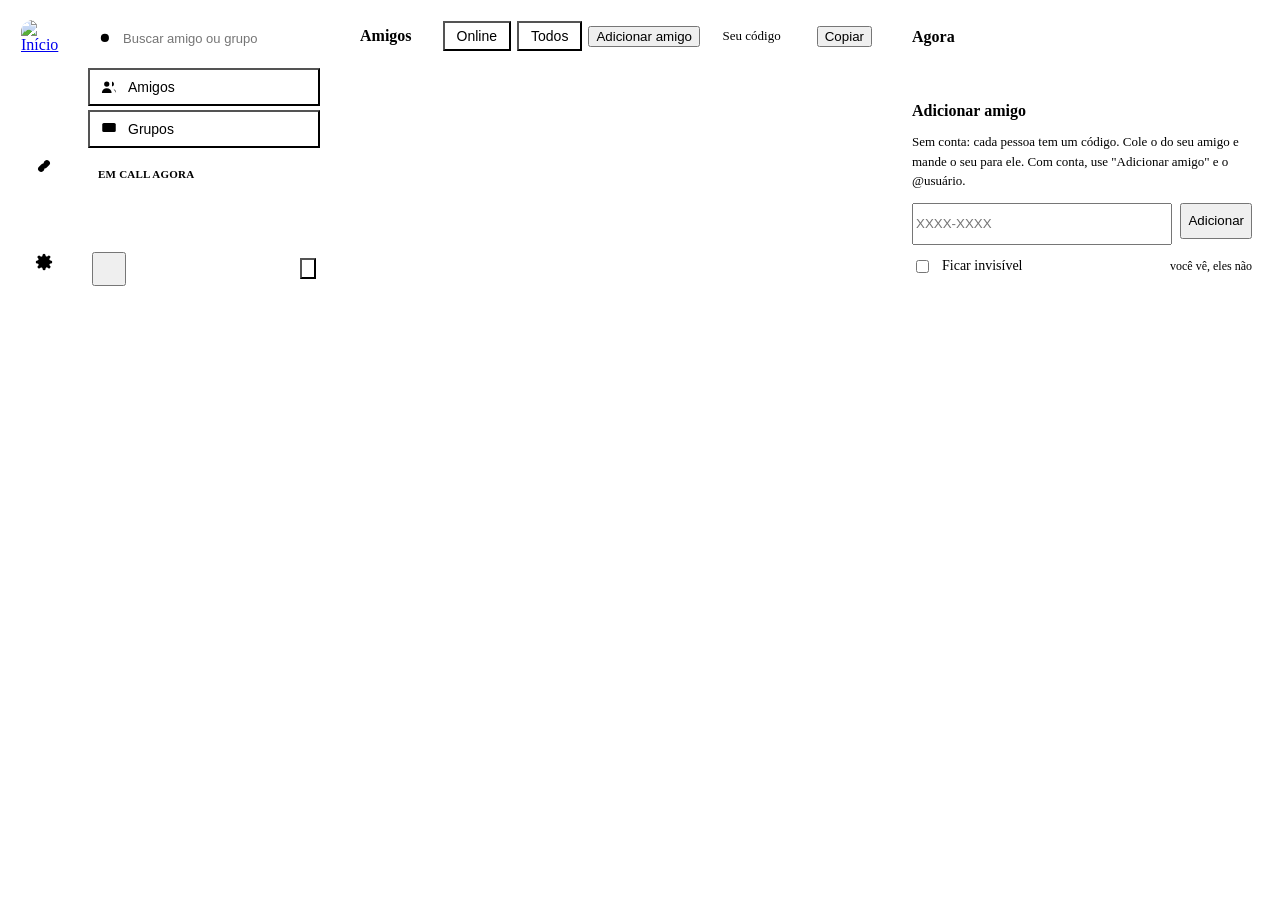
==== commit d0ba0b06: "feat: grupos no lugar das salas avulsas e do Block (#189, etapa 2) Início, sala e celular mostram os" ====
--- a/static/index.html
+++ b/static/index.html
@@ -38,6 +38,12 @@
     #rooms li + li, #friends li + li { border-top: 1px solid var(--border-strong); margin-left: 70px; }
     #rooms li + li .room-item, #friends li + li .room-item { margin-left: -70px; }
     .room-item { position: relative; display: flex; align-items: center; padding-right: 12px; }
+    #rooms .group-head { display: flex; align-items: center; gap: 8px; margin: 0; padding: 12px 12px 6px 20px; border-top: 1px solid var(--border); }
+    #rooms .group-head:first-child { border-top: 0; }
+    .group-open { flex: 1; min-width: 0; display: flex; flex-direction: column; align-items: flex-start; gap: 2px; padding: 0; background: none; color: var(--text); text-align: left; }
+    .group-open strong { font-size: 16px; }
+    .group-open .muted { font-size: 12px; }
+    #rooms li.group-head + li .room-item { margin-left: 0; }
     .room-link { flex: 1; min-width: 0; display: flex; align-items: center; gap: 14px; padding: 12px 8px 12px 20px; color: var(--text); text-decoration: none; }
     .room-icon { flex: none; width: 36px; height: 36px; border-radius: var(--r-md); background: var(--raised); color: var(--soft); display: flex; align-items: center; justify-content: center; font-size: 15px; font-weight: 600; text-transform: lowercase; }
     .room-icon svg { width: 18px; height: 18px; }
@@ -80,7 +86,7 @@
     /* ---------- celular (docs/design/cpx-call-mobile.html, "Início") ----------
        Friends as a row of cards, the rooms as a plain list, and the two
        actions fixed at the bottom. */
-    .m-only, .m-actions, #rooms-edit { display: none; }
+    .m-only, .m-actions { display: none; }
     @media (max-width: 760px), (max-height: 500px) and (pointer: coarse) {
       .m-only { display: inline; }
       .m-hide, .grid, #appearance-btn { display: none !important; }
@@ -134,9 +140,7 @@
       .presence i + i { margin-left: -6px; }
       .room-count { font-size: 14px; }
       .chevron.m-only { display: block; width: 16px; height: 16px; }
-      #rooms-edit { display: inline-flex; }
       .room-actions { right: 40px; }
-      body:not(.editing) .room-actions { display: none; }
       #rooms li + li .room-actions { right: 40px; }
 
       /* Nova sala / Colar convite, always at hand. */
@@ -225,6 +229,14 @@
     .panel-room-link .tag { margin-left: 8px; }
     .panel-room-count { flex: none; font-size: 13px; color: var(--faint); }
     .panel-room-count.online { color: var(--online); }
+    .rail .rail-room.current { background: var(--text); color: var(--bg); }
+    .rail .rail-room.current::before { content: ''; position: absolute; left: -13px; top: 7px; width: 4px; height: 30px; border-radius: 0 3px 3px 0; background: var(--text); }
+    .rail:has(.rail-room.current) .rail-logo::before { display: none; }
+    .panel-room-hash { flex: none; width: 20px; color: var(--faint); font-size: 18px; text-align: center; }
+    .panel-group-actions { display: flex; gap: 8px; margin: 16px 0 4px; }
+    .panel-group-title { display: flex; align-items: baseline; gap: 10px; width: 100%; margin: 22px 0 6px; padding: 0 6px; background: none; color: var(--text); font-size: 15px; text-align: left; }
+    .panel-group-title .muted { font-size: 13px; }
+    .panel-group-title:hover strong { text-decoration: underline; }
     .panel-create { display: flex; gap: 8px; margin: 16px 0 4px; }
     .panel-create .input { flex: 1; height: 36px; }
     .panel-create .btn { height: 36px; }
@@ -270,18 +282,18 @@
   </header>
 
   <div class="home-panel" id="home-panel">
-    <nav class="rail" aria-label="Salas">
+    <nav class="rail" aria-label="Grupos">
       <a class="rail-logo" href="/" aria-current="page" title="Início"><img src="/favicon.svg" alt="Início"></a>
       <span class="rail-sep" aria-hidden="true"></span>
       <div class="rail-rooms" id="rail-rooms"></div>
-      <button type="button" class="rail-btn rail-new" id="rail-new" title="Nova sala" aria-label="Nova sala"><svg viewBox="0 0 24 24" aria-hidden="true"><path d="M12 5v14M5 12h14"/></svg></button>
+      <button type="button" class="rail-btn rail-new" id="rail-new" title="Novo grupo" aria-label="Novo grupo"><svg viewBox="0 0 24 24" aria-hidden="true"><path d="M12 5v14M5 12h14"/></svg></button>
       <button type="button" class="rail-btn" id="rail-paste" title="Entrar com convite" aria-label="Entrar com convite"><svg viewBox="0 0 24 24" aria-hidden="true"><path d="M10 14a4 4 0 0 0 5.7 0l3-3a4 4 0 0 0-5.7-5.7l-1 1M14 10a4 4 0 0 0-5.7 0l-3 3a4 4 0 0 0 5.7 5.7l1-1"/></svg></button>
       <button type="button" class="rail-btn rail-gear" id="rail-settings" title="Configurações" aria-label="Configurações"><svg viewBox="0 0 24 24" aria-hidden="true"><circle cx="12" cy="12" r="3"/><path d="M19.4 15a1.7 1.7 0 0 0 .3 1.8l.1.1a2 2 0 1 1-2.8 2.8l-.1-.1a1.7 1.7 0 0 0-1.8-.3 1.7 1.7 0 0 0-1 1.5V21a2 2 0 1 1-4 0v-.1a1.7 1.7 0 0 0-1.1-1.5 1.7 1.7 0 0 0-1.8.3l-.1.1a2 2 0 1 1-2.8-2.8l.1-.1a1.7 1.7 0 0 0 .3-1.8 1.7 1.7 0 0 0-1.5-1H3a2 2 0 1 1 0-4h.1a1.7 1.7 0 0 0 1.5-1.1 1.7 1.7 0 0 0-.3-1.8l-.1-.1a2 2 0 1 1 2.8-2.8l.1.1a1.7 1.7 0 0 0 1.8.3H9a1.7 1.7 0 0 0 1-1.5V3a2 2 0 1 1 4 0v.1a1.7 1.7 0 0 0 1 1.5 1.7 1.7 0 0 0 1.8-.3l.1-.1a2 2 0 1 1 2.8 2.8l-.1.1a1.7 1.7 0 0 0-.3 1.8V9a1.7 1.7 0 0 0 1.5 1H21a2 2 0 1 1 0 4h-.1a1.7 1.7 0 0 0-1.5 1z"/></svg></button>
     </nav>
     <aside class="panel-side">
-      <label class="panel-search"><svg viewBox="0 0 24 24" aria-hidden="true"><circle cx="11" cy="11" r="6.5"/><path d="M20 20l-4.2-4.2"/></svg><input id="panel-search" placeholder="Buscar amigo ou sala" autocomplete="off" aria-label="Buscar amigo ou sala"></label>
+      <label class="panel-search"><svg viewBox="0 0 24 24" aria-hidden="true"><circle cx="11" cy="11" r="6.5"/><path d="M20 20l-4.2-4.2"/></svg><input id="panel-search" placeholder="Buscar amigo ou grupo" autocomplete="off" aria-label="Buscar amigo ou grupo"></label>
       <button type="button" class="panel-nav" data-view="amigos"><svg viewBox="0 0 24 24" aria-hidden="true"><circle cx="9" cy="8" r="3.5"/><path d="M2.5 20a6.5 6.5 0 0 1 13 0M16 4.6a3.5 3.5 0 0 1 0 6.8M18 14.2a6.5 6.5 0 0 1 3.5 5.8"/></svg>Amigos<span class="panel-count mono" id="panel-friends-count"></span></button>
-      <button type="button" class="panel-nav" data-view="salas"><svg viewBox="0 0 24 24" aria-hidden="true"><rect x="3" y="4" width="18" height="12" rx="2"/><path d="M8 20h8M12 16v4"/></svg>Salas</button>
+      <button type="button" class="panel-nav" data-view="salas"><svg viewBox="0 0 24 24" aria-hidden="true"><rect x="3" y="4" width="18" height="12" rx="2"/><path d="M8 20h8M12 16v4"/></svg>Grupos</button>
       <h3 class="panel-group" id="panel-calls-title">Em call agora</h3>
       <ul class="panel-calls" id="panel-calls"></ul>
       <div class="panel-me">
@@ -320,21 +332,21 @@
   <main class="lobby">
     <div class="hello">
       <h1 id="greeting">Olá.</h1>
-      <p id="tagline">Abra uma sala e mande o link para a galera.</p>
+      <p id="tagline">Bora juntar o grupo?</p>
     </div>
 
     <div class="grid">
       <form class="panel card" id="create-form">
-        <h2>Nova sala</h2>
-        <label class="sr-only" for="room-name">Nome da sala (opcional)</label>
-        <input class="input" id="room-name" maxlength="40" placeholder="Nome (opcional)" autocomplete="off">
-        <button class="btn primary">Criar sala</button>
+        <h2>Novo grupo</h2>
+        <label class="sr-only" for="room-name">Nome do grupo</label>
+        <input class="input" id="room-name" maxlength="32" placeholder="Nome do grupo" autocomplete="off" required>
+        <button class="btn primary">Criar grupo</button>
       </form>
 
       <form class="panel card" id="join-form">
         <h2>Entrar com convite</h2>
-        <label class="sr-only" for="join-link">Link ou código da sala</label>
-        <input class="input" id="join-link" placeholder="Cole o link ou o código" autocomplete="off">
+        <label class="sr-only" for="join-link">Link do convite</label>
+        <input class="input" id="join-link" placeholder="Cole o link do convite" autocomplete="off">
         <button class="btn">Entrar</button>
       </form>
     </div>
@@ -352,12 +364,11 @@
 
     <section class="rooms" aria-labelledby="rooms-title">
       <div class="section-head">
-        <h2 class="section-title" id="rooms-title">Suas salas</h2>
-        <button class="btn small ghost" id="rooms-edit" aria-pressed="false">Editar</button>
+        <h2 class="section-title" id="rooms-title">Seus grupos</h2>
       </div>
       <div class="card">
         <ul id="rooms" aria-labelledby="rooms-title"></ul>
-        <p class="empty" id="rooms-empty">As salas por onde você passar ficam aqui, com quem está nelas agora.</p>
+        <p class="empty" id="rooms-empty">Crie um grupo e mande o convite para a galera. As salas ficam dentro dele.</p>
       </div>
     </section>
     <p class="support" id="support" hidden><a href="/apoiar">Apoiar o CPX Call</a> · sem anúncio, a galera ajuda a pagar o servidor</p>
@@ -365,8 +376,8 @@
   </main>
 
   <div class="m-actions">
-    <button class="btn primary" id="m-new"><svg viewBox="0 0 24 24" aria-hidden="true"><path d="M12 5v14M5 12h14"/></svg>Nova sala</button>
-    <button class="btn ghost" id="m-paste"><svg viewBox="0 0 24 24" aria-hidden="true"><path d="M10 14a4 4 0 0 0 5.7 0l3-3a4 4 0 0 0-5.7-5.7l-1 1M14 10a4 4 0 0 0-5.7 0l-3 3a4 4 0 0 0 5.7 5.7l1-1"/></svg>Colar convite</button>
+    <button class="btn primary" id="m-new"><svg viewBox="0 0 24 24" aria-hidden="true"><path d="M12 5v14M5 12h14"/></svg>Novo grupo</button>
+    <button class="btn ghost" id="m-paste"><svg viewBox="0 0 24 24" aria-hidden="true"><path d="M10 14a4 4 0 0 0 5.7 0l3-3a4 4 0 0 0-5.7-5.7l-1 1M14 10a4 4 0 0 0-5.7 0l-3 3a4 4 0 0 0 5.7 5.7l1-1"/></svg>Entrar com convite</button>
   </div>
 
   <dialog id="m-dialog" aria-labelledby="m-dialog-title">
@@ -382,6 +393,7 @@
 
   <script src="/common.js"></script>
   <script src="/amigos.js"></script>
+  <script src="/grupos.js"></script>
   <script src="/configuracoes.js"></script>
   <script src="/lobby.js"></script>
   <script src="/painel.js"></script>
